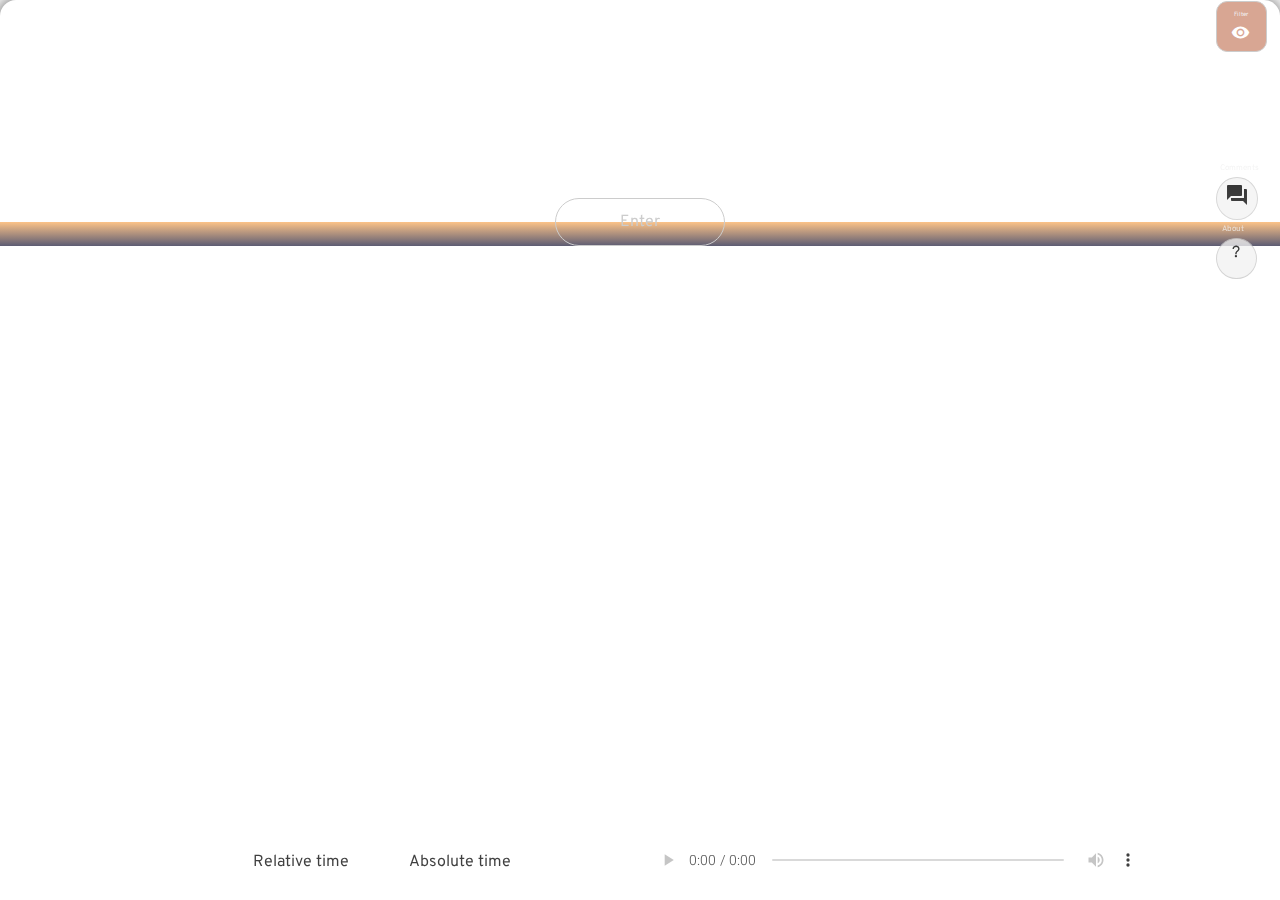
==== index.html @ bea13e28 "new filters" ====
<!DOCTYPE html>
<html>
<head>
	<title></title>
	<script src="https://d3js.org/d3.v5.min.js"></script>
	<script src="js/swiped-events.min.js"></script>
	<link href="https://fonts.googleapis.com/css?family=Overpass:200,200i,300,400,600,800" rel="stylesheet">
	<link href="https://fonts.googleapis.com/css?family=Heebo:100,300,300i, 400" rel="stylesheet">
	<link href="https://fonts.googleapis.com/css?family=Inconsolata" rel="stylesheet">
	<link href="https://fonts.googleapis.com/icon?family=Material+Icons" rel="stylesheet">
	<link rel="stylesheet" type="text/css" href="styles.css">
	<meta name="viewport" content="width=device-width">
</head>
<body>

<!-- onboarding -->
<div class="onboarding">
</div>

<!-- background fill -->
<div class="fill">
</div>

<!-- people filters -->
<div id="perspective-filter">
	<div class="label">Filter</div>
	<i class="material-icons">remove_red_eye</i>
</div>

<div class="people-filters">
	<div class="filters">
		<h1>Everyone</h1>
		<option id="everyone" value="all">All</option>
		<option id="everyone" value="string">String Only</option>
		<option id="everyone" value="pianist">Pianist Only</option>
	</div>
	<div class="filters">
		<h1>Performers</h1>
		<option  style="background-color:#D8A693;color:white;" id="performer" value="both">Both</option>
		<option id="performer" value="cellist">Cellist Only</option>
		<option id="performer" value="pianist">Pianist Only</option>
	</div>
	<div class="filters">
		<h1>Listeners</h1>
		<option style="background-color:#D8A693;color:white;" id="audience" value="all">All</option>
		<option id="audience" value="prepared">Prepared to Play</option>
		<option id="audience" value="heard">Heard Only</option>
		<option id="audience" value="played">Played Only</option>
		<option id="audience" value="none">Played Only</option>
	</div>
	<div class="filters">
		<h1>Endorsements</h1>
		<option style="background-color:#D8A693;color:white;" id="endorsements" value="both">Both</option>
		<option id="endorsements" value="one">One Rater</option>
		<option id="endorsements" value="one_both">One or Both Raters</option>
		<option id="endorsements" value="none">Neither Rater</option>
	</div>
</div>
	<input id="ref" value="10"></input>
	<input id="svg-load" value="0"></input>


<!-- vis perspective -->
<div class="perspective">
		<div class="option" id="spatial">
			<div class="label">Moments</div>
			<div class="circle-button" alt="Which moments did which participants comment on?">
				<i class="material-icons">location_on</i>
			</div>
		</div>
		<div class="option" id="comments">
			<div class="label">Comments</div>
			<div class="circle-button" alt="What did participants say and how much were comments
endorsed?">
				<i class="material-icons">forum</i>
			</div>
		</div>
		<div class="option" id="signature">
		
		<div class="label">Endorsement</div>
			<div class="circle-button" alt="When did participants endorse each other&#39;s
comments?">
				<i class="material-icons">palette</i>
			</div>
		</div>

		<div class="option" id="about">
			<div class="label">About</div>
			<div class="circle-button">
				?
			</div>
		</div>

		<div class="floater">
			<a href="https://en.wikipedia.org/wiki/Fantasy_Pieces_for_Clarinet_and_Piano_(Schumann)" target="_blank">
				<div id="app-name">
					Fantasiestücke, Op.73 (Schumann, Robert)
				</div>
			</a>
		</div>
</div>

<!-- populate score page -->
<div class="page" id="page1">
</div>

<!-- reactions -->
<div class="view">

	<!-- comments -->
	<div id="reactions">
		<div id="just_listening">
			<iframe src="assets/onboarding/data/4/demo.html" frameborder=0></iframe>
		</div>
		<div id="start-message">
			<h1>Collective Understanding Visualization</h1>
			<p>What you are seeing is a multiparty characterization of a performance of Schumann's Fantasiest&uuml;cke Opus 73 in a conservatory studio class at Mannes School of Music, where advanced students present works in progress for collective critique.<br>
Immediately after the performance, the performers and listeners wrote open-ended comments about what had just happened and then marked the scores with additional characterizations (what we see here). Each participant then rated their endorsement of two other participants' comments. Comments could be about whatever struck the participants; researchers later coded the comments on what aspects of the music they addressed (e.g., tempo, character, rhythmic motion) and whether they were positive (in gold), negative (in violet), or mixed/neutral (blue).<br>

There are several different views to help you travel through the performance and experience the data in time from different perspectives. Click on "Comments" to see comments filtered by commenters' instrument types, playing status, prior experience with the piece, and whether comments were endorsed by others.</p>

			<div class="button" id="play">Enter</div>
		</div>
	</div>
	<!-- spatial -->
	<div id="reactions2">
		<div id="ensemble_show" class="circle-button">i</div>
		<!-- info button lightbox -->
		<div id="ensemble_about" "class="info">
			<h1>Meet the Ensemble</h1>
			<p>Hover over each ensemble member to see their background, familiarity with Fantasiestücke Op. 73 and general thoughts about the piece. During the performance, <em id="pos">positive</em>, <em id="neg">negative</em> or  <em id="mixed">mixed</em> reactions by each member will glow for 10 seconds from onset of sentiment.</p>
		</div>
		<div id="hall">
			<div class="performers">
				<div class="person performer" id="performing_pianist"></div>
				<div class="person performer" id="performing_cellist"></div>
			</div>
			<div class="audience">
				<div class="person member none" id="class_member_1"></div>
				<div class="person member none" id="class_member_2"></div>
				<div class="person member heard" id="class_member_3"></div>
				<div class="person member both" id="class_member_4"></div>
				<div class="person member both" id="class_member_5"></div>
				<div class="person member both" id="class_member_6"></div>
				<div class="person member none" id="class_member_7"></div>
				<div class="person member both" id="class_member_8"></div>
				<div class="person member heard" id="class_member_9"></div>
				<div class="person member both" id="class_member_10"></div>
			</div>
			<div class="backups">
				<div class="person backup" id="non-performing_pianist"></div>
				<div class="person backup" id="non-performing_cellist"></div>
			</div>
		</div>
	</div>
	<!-- signature -->
	<div id="reactions3">
		<!-- info button icon -->
		<div id="imp_show" class="circle-button">i</div>
		<!-- info button lightbox -->
		<div id="imp_about" class="info">
			<h1>Impressions</h1>
			<p>Impressions draws the data captured from each moment throughout the performance and paints a unique impression of that moment based only on that data. How to interpret each moment impression:</p>
			<div class="mapping">
				<div id="symbol1"></div>
				<p>White spots on the disc represents a member of the performance. Hover over spots to see their title.</p>
			</div>
			<div class="mapping">
				<div id="symbol2"></div>
				<p>Filled spots show that this person experienced a unique reaction not shared by any other member</p>
			</div>
			<div class="mapping">
				<div id="symbol3">
					<img src="assets/images/symbol3.png">
				</div>
				<p>Spots linked with a thread shows that this person experienced a reaction shared by the member they are linked to</p>
			</div>
			<div class="mapping">
				<div id="symbol4">
					<img src="assets/images/symbol4.png">
				</div>
				<p>The atmosphere of each beat was generated by clustering the musical notation for that beat by similarity across the score. Reference the color bars below the score for groupings. The pulse visually presents the piece's tempo of 4/4 time at 90bpm, where each "breath" is a measure</p>
			</div>
			<div class="mapping">
				<div id="symbol5">
					<img src="assets/images/symbol5.png">
				</div>
				<p>The shaded area of the disc references where the performers (performing and non-performing) are situated</p>
			</div>
		</div>
		<!-- visualization -->
			<div id="record" class="cluster-none"></div>
				 <div id="canvas"></div>
	</div>


	<!-- view tooltip -->
	<div class="tooltip"><div class="profile"></div></div>

</div>

<!-- audio container -->
<div class="audio-container">

		<div class="filters-holder">
			<div class="filters">
				<div class="option zoom" name="zoom" value="dynamic">Dynamic</div>
				<div class="option zoom" name="zoom" value="locked">Locked</div>
			</div>
			<div class="filters">
				<div class="option playback" name="playback" value="experienced">Relative time</div>
				<div class="option playback" name="playback" value="real">Absolute time</div>
			</div>
		</div>

		<audio controls>
	 		 <source src="assets/music.wav" type="audio/wav">
		</audio>
</div>

<!-- preload images -->
<div id="preload">
   <img src="assets/images/clusternone.png" width="1" height="1"/>
<!--    <img src="assets/images/cluster0.png" width="1" height="1"/> -->
   <img src="assets/images/cluster1.png" width="1" height="1"/>
   <img src="assets/images/cluster2.png" width="1" height="1"/>
   <img src="assets/images/cluster3.png" width="1" height="1"/>
   <img src="assets/images/cluster4.png" width="1" height="1"/>
</div>

</body>
<!-- <script type="text/javascript" src="computed.js"></script> -->
<script type="text/javascript" src="js/main.js"></script>
</html>
---- styles.css ----
body, html {
	font-family:'Overpass', sans-serif;
	top:0;
	left:0;
	margin:0;
	padding:0;
	overflow-x:hidden;
	overflow-y:hidden;
	position:relative;
	animation:1s fadeIn ease-in-out;
}
.dummy {
	opacity:0;
}
i{
	font-style:italic;
}
.fine_print {
	font-size:0.8em;
}
.small_caps{
	font-variant: small-caps;
}
#just_listening{
	position:absolute;
	width:100%;
	opacity:0;
	transition:0.5s all ease-in-out;
}
#just_listening iframe {
	width:100%;
	height:50vh;
}
.onboarding {
	position:absolute;
	z-index:1000;
	width:100%;
	height:100vh;
	display:none;
	background-color:white;
	opacity:0.98;
	animation: 0.25s fadeIn ease-in-out;
	overflow:hidden;
	overflow-y:scroll;
}
.close {
	position:fixed;
	right:0;
	top:0;
	margin:2%;
	padding:0.5% 1%;
	font-size:1em;
	border:0.05em solid #666666;
	color:#666666;
	transition:0.25s all ease-in-out;
	cursor:pointer;
	border-radius:0.5em;
}
.close:hover {
	background-color: #D8A693;
	color:white;
}
.onboarding img {
	width:100%;
	object-fit:fill;
}
.onboarding iframe {
	width:100%;
	height:100%;
}
.fill {
	position:absolute;
	width:100%;
/*	background-color:#767676;*/
}
#reactions2 .title {
	position:absolute;
	bottom:0;
	font-size:5em;
	color:#D8A693;
	font-weight:900;
	letter-spacing:-0.08em;
	transition:0.5s all ease-in-out;
}
/*profiles*/
.profile {
	width:20em;
}
.profile tag {
	display:inline-block;
	font-size:0.8em;
	margin-right:2%;
	background-color:#D8A693;
	color:white;
	padding:1% 2%;
	border-radius:2em;
	font-weight:600;
}
.person {
	background-blend-mode:luminosity;
	background-size:contain;
	transition:0.1s all ease-in-out;
}
.person:hover {
	transform-origin: 50% 50%;
	transform:scale(1.2);
}
#performing_cellist, #non-performing_cellist{
	background-image:url("assets/images/cellist.png");
}
#performing_pianist, #non-performing_pianist{
	background-image:url("assets/images/pianist.png");
}
.primary {
	width:1em;
	height:1em;
	background-color:#F2F2F2;
	border-radius:50%;

}
.profile-pic{
	width:2em;
	height:2em;
	border-radius:50%;
	background-size:contain;
	display:inline-block;
	vertical-align:middle;
}
.top{
	width:110%;
}
.profile h2 {
	font-size:300;
	text-align:left;
	font-size:0.8em;
	font-weight:600;
}
.top h2 {
	display:inline-block;
	vertical-align:middle;
	font-size:300;
	margin-left:5%;
	font-size:1em;
	font-weight:300;
}
.profile p {
	font-size:0.8em;
	line-height:1.2em;
}
.pianist {
	background-image:url("assets/images/pianist.png");
}
.cellist{
	background-image:url("assets/images/cellist.png");
}
.heard {
	background-image:url("assets/images/heard.png");
}
.played {
	background-image:url("assets/images/played.png");
}
.both {
	background-image:url("assets/images/both.png");
}
.none {
	background-image:url("assets/images/none.png");
}
/*clusters*/
.label0, .label1, .label2, .label3, .label4{
	height:1em;
	width:100%;
	line-height:0em;
	margin:0;
	padding:0;
	display:block;
	cursor:help;
}
.label0{
	background-color:#D9AC9B;
}
.label1{
	background-color:#B9D9BB;
}
.label2{
	background-color:#FFCA90;
}
.label3{
	background-color:#DAE2E7;
}
.label4{
	background-color:#D5C6B3;
}
#record {
	position:absolute;
	width:100%;
	height:100%;
	margin:auto;
/*	animation:5s zoom infinite ease-in-out;*/
	
}
.cluster-none {
/*	 background-image: repeating-radial-gradient(#5D5C73, #FCC388 35%);*/
	background-image:url('assets/images/clusternone.png');
	background-size: cover;
	 animation:2s fadeIn ease-in-out;
}
.cluster0 {
	background-image:url('assets/images/clusternone.png');
	background-size: cover;
  animation:2s fadeIn ease-in-out;
}

.cluster1 {
	background-image:url('assets/images/cluster1.png');
	background-size: cover;
  animation:2s fadeIn ease-in-out;
}

.cluster2 {
	background-image:url('assets/images/cluster2.png');
	background-size: cover;
  animation:2s fadeIn ease-in-out;
}

.cluster3 {
	background-image:url('assets/images/cluster3.png');
	background-size: cover;
  animation:2s fadeIn ease-in-out;
}

.cluster4 {
	background-image:url('assets/images/cluster4.png');
	background-size: cover;
  animation:2s fadeIn ease-in-out;
}
#preload { 
	display: none; 
}
@keyframes zoom {
	0% {
		transform:scale(1);
	}
	50% {
	 	transform:scale(1.5);
	}
	100% {
		transform:scale(1);
	}
}
/*audio player*/
audio::-webkit-media-controls-panel{
	background-color:transparent;

}
audio::-webkit-media-controls-enclosure {
    background-color:transparent;
}

audio::-webkit-media-controls-mute-button{
}

audio::-webkit-media-controls-play-button{
}

audio::-webkit-media-controls-timeline-container{

}

audio::-webkit-media-controls-current-time-display{
	font-family:'Heebo', sans-serif;
	font-weight:300;
	box-shadow:none;

}

audio::-webkit-media-controls-time-remaining-display{
	font-family:'Heebo', sans-serif;
	font-weight:300;
	float:right;

}

audio::-webkit-media-controls-timeline{
	height:0.1em;
}

audio::-webkit-media-controls-volume-slider-container{

}

audio::-webkit-media-controls-volume-slider{

}

audio::-webkit-media-controls-seek-back-button{

}

audio::-webkit-media-controls-seek-forward-button{

}

audio::-webkit-media-controls-fullscreen-button{

}

audio::-webkit-media-controls-rewind-button{

}

audio::-webkit-media-controls-return-to-realtime-button{

}

audio::-webkit-media-controls-toggle-closed-captions-button{

}

/*app*/
.floater {
	
}
#app-name {
	position:absolute;
	bottom:35%;
	background-color:#1A1A1A;
	box-shadow:0em 0em 0.5em #666666;
	right:5%;
	font-weight:300;
	font-size:1em;
	letter-spacing:0.2em;
	width:20%;
	margin:auto;
	z-index:200;
	text-align:left;
	color:#F2F2F2;
	text-decoration-style: normal;
	cursor:pointer;
	transition:0.3s all ease-in-out;
	display:none;
}
#app-name:hover {
	background-color:black;
	transform-origin:50% 50%;
	transform:scale(1.2) rotate(-5deg);

}
.page {
	display:block;
	width:100%;
	height:fit-content;
	overflow-x:scroll;
	z-index:100;
	transform-origin:0 0;
	white-space: nowrap;
	overflow-x: scroll;
	overflow-y:hidden;
	-webkit-overflow-scrolling: touch;
	transition:all 0.10s ease-in-out;
}
.page-holder {
	position:relative;
	display:inline-block;
	vertical-align:top;
	height:80%;
	width:auto;
	cursor:pointer;
	line-height:0;
	transition:all 0.25s ease-in-out;
	animation:1s fadeIn ease-in-out;
}
.page-holder img {
	height:100%;
	width:object-fit;
}
.overlay {
	position:absolute;
	bottom: 0;
	left: 0;
	right: 0;
	height: 100%;
	width: 100%;
	opacity: 0.5;
	background-color: black;
	z-index:99;
	mix-blend-mode: hard-light;
/*	transition:all 0.5s ease-in-out;*/
}
header {
	position:fixed;
	top:0;
	width:100%;
	box-shadow: 0.05em 0.05em 1em #666666;
	z-index:100;
	background-color:#F2F2F2;
	padding:1% 0%;
	height:fit-content;
	text-align:center;
	border-radius:0em 0em 1em 1em;
	transition:all 0.5s ease-in-out;
}
.audio-container {
	background-color:white;
	z-index:3;
	width:100%;
	height:fit-content;
	bottom:0;
	position: fixed;
	-webkit-mask-image: linear-gradient(to bottom, rgba(0,0,0,1), rgba(0,0,0,0)), linear-gradient(to top, rgba(0,0,0,1), rgba(0,0,0,0));
	-webkit-mask-size: 100% 100%;
	text-align:center;
	transition:1s all ease-in-out;
	transition-delay: 2s;
}
audio {
	vertical-align:bottom;
	width:40%;
	display:inline-block;
	padding-bottom:1%;
}
audio:focus {
	outline:0;
}
.filters-holder {
	width:40%;
	display:inline-block;
	vertical-align:top;
}

/*Perspective Filter*/
#perspective-filter {
	text-align:center;
	z-index:100;
	padding:0.5% 1%;
	font-size:0.7em;
	margin:0.1% 1%;
	border:0.05em solid #CCCCCC;
	border-radius:1em;
	position:absolute;
	top:0;
	right:0;
	background-color:#D8A693;
	cursor:pointer;
	transition:0.25s all ease-in-out;
}
#perspective-filter i {
	color:white;
	vertical-align:text-bottom;
	transform-origin:50% 50%;
	transform:scale(0.8);
}
#perspective-filter:hover {
	box-shadow: -0.2em 0.1em 0.5em #CCCCCC;
}
.people-filters {
    position: absolute;
    width: fit-content;
    right: 2%;
    z-index: 101;
    background-color: white;
    box-shadow: -0em 0em 0.2em #CCCCCC;
    text-align: center;
    padding: 5%;
    margin:  2% 1%;
    border-radius: 1em;
    overflow:hidden;
    display:none;
    text-align:left;

}
.people-filters .filters {
	display:block;
	font-family:'Heebo', sans-serif;
	margin-left:-1%;
	animation:0.5s fadeUp ease-in-out;
}
.people-filters h1 {
	font-weight:400;
	letter-spacing:0.05em;
	font-size:0.8em;
	color:#666666;
}
@keyframes fadeUp {
	0% {
		height:0%;
	}
	100%{
		height:100%;
	}
}
option {
	border-radius:2em;
	width:fit-content;
	font-size:0.8em;
	padding: 1% 10%;
	transition:0.1s all ease-in-out;
	cursor:pointer;
	animation:0.1s fadeIn ease-in-out;
}
option:hover {
	background-color:#F2F2F2;
	color:#666666!important;
}

/*Views*/
.view {
	position:relative;
	right:0;
	width:100%;
	background-color:transparent;
	height:74vh;
	overflow-y:scroll;
	z-index:3;
	box-shadow:-0.05em -0.05em 1em #666666;
	border-radius:1em 1em 0em 0em;
/*	transition:0.5s all ease-in-out;*/
}
#reactions, #reactions2, #reactions3 {
	width:100%;
	height:100%;
	cursor:pointer;
	position:relative;
/*	transition:0.5s all ease-in-out;*/
}
#reactions2 {
	display:table;
	transition:0.5s all ease-in-out;
}
#reactions3 {
	background-color:white;
	overflow:hidden;
}
#reactions {
	display:inline-block;
/*	padding-bottom:70vh;*/
}
#reactions .item {
	position:relative;
	display:inline-block;
	width:29%;
	padding:2%;
	font-size:0.8em;
	vertical-align: top;
}
.new {
	animation: 0.5s fadeUp ease-in-out;
}
.item h3 {
	font-family:'Heebo', sans-serif;
	font-weight:400;
	letter-spacing:0.05em;
	font-size:0.8em;
	color:#666666;
	margin:0%;
}
.item p {
	font-weight:700;
	padding:5%;
	background-color:white;
	color:#666666;
	border-radius:0.5em;
	box-shadow:0em 0em 0.5em #CCCCCC;
	line-height:1.5em;
}
input {
	display:none;
}
#start-message {
	display: flex;
	flex-direction: column;
	justify-content: center;
	align-items: center;
	text-align: center;
	animation:0.25s fadeIn ease-in-out;
	background:linear-gradient(#FCC388, #5D5C73);
}
#start-message h1 {
	font-size:5em;
	width:50%;
	text-align:left;
	letter-spacing:-0.09em;
	margin-top:-20%;
	color:white;
	font-weight:900;
	line-height:0.7em;
	margin-bottom:5%;
}
#start-message p {
    font-family: 'Overpass', sans-serif;
    width: 80%;
    text-align: left;
    line-height:1.2em;
    font-weight:100;
    color: white;
    font-size: 0.7em;
	position:absolute;
    background-color:transparent;
    bottom:28%;
    padding:1% 2.5%;
}
#reactions2 h2, #reactions3 h2 {
	margin-top:15%;
	display: flex;
	flex-direction: column;
	justify-content: center;
	align-items: center;
	text-align: center;
	animation:0.5s fadeIn ease-in-out;
}
/*Ensemble*/
#pos {
	color:#FBC28C;
	display:inline-block;
	font-weight:700;
}
#neg{
	color:#6563A3;
	display:inline-block;
	font-weight:700;
}
#mixed {
	color:#82CDEC;
	display:inline-block;
	font-weight:700;
}
#reactions2 .circle-button {
    position: absolute;
    z-index: 200;
    text-align:center;
    padding: 0%;
    margin:2%;
}

#reactions2 .circle-button:hover {
	transform-origin:50% 50%;
	transform:scale(1.1);
}
#ensemble_show, #imp_show {
	font-style:italic;
	cursor:pointer;
}
#ensemble_about {
	color:#808080;
	display:none;
	position:absolute;
	top:10%;
	left:2%;
	width:30%;
	height:fit-content;
	z-index:200;
	transition:0.5s all ease-in-out;
	animation:0.5s fadeIn ease-in-out;
}
#ensemble_about h1 {
	margin:0%;
	padding-bottom:0%;
	font-size:2.5em;
	font-weight:200;
	font-style:italic;
}
#ensemble_about p {
	font-size:0.7em;
	line-height:1em;
}
/*Impressions*/
#reactions3 .circle-button {
    position: absolute;
    z-index: 200;
    text-align:center;
    padding: 0%;
    margin:2%;
}

#reactions3 .circle-button:hover {
	transform-origin:50% 50%;
	transform:scale(1.1);
}
#imp_about {
	color:#808080;
	display:none;
	position:absolute;
	top:10%;
	left:2%;
	width:30%;
	height:fit-content;
	z-index:200;
	transition:0.5s all ease-in-out;
	animation:0.5s fadeIn ease-in-out;
}
.mapping {
	display:block;
	margin-bottom:0%;
	margin-top:0%;
	padding:0%;
	width:90%;
	padding:2%;
}
.mapping div {
	width:1em;
	height:1em;
	display:inline-block;
	margin-right:5%;
}
.mapping p {
	display:inline-block;
	width:85%;
}
#imp_about h1 {
	margin:0%;
	padding-bottom:0%;
	font-size:2.5em;
	font-weight:200;
	font-style:italic;
}
#imp_about p {
	font-size:0.7em;
	line-height:1em;
}
#symbol1 {
	border-radius:50%;
	background-color:white;
	border:0.05em #B3B3B3 solid;
}
#symbol2 {
	border-radius:50%;
	background-color:#6563A3;
	border:0.05em #6563A3 solid;
}
.mapping img {
	width:200%;
	margin-left:-50%;
	height:auto;
}

.button {
	border: 0.05em solid black;
  	padding:1% 5%;
  	border-radius:2em;
  	cursor:pointer;
  	transition:0.25s all ease-in-out;

}
#play {
	color:#CCCCCC;
	border:0.05em solid #CCCCCC;
	z-index:200;
}
#reactions3 a {
	display:block;
	text-align:center;
	color:black;
	text-decoration-style:normal;
}
.button:hover {
	border: 0.05em solid #D8A693;
	background-color:#D8A693;
	box-shadow: 0em 0em 0.5em #CCCCCC;
	color:white!important;
}
.option {
	display:inline-block;
	width:fit-content;
	border:0.05em solid black;
	margin:-0.2%;
	padding:1% 5%;
}
.zoom {
	display:none;
}
.perspective {
	overflow:visible;
	position:absolute;
	width:fit-content;
	height:fit-content;
	text-align:center;
	top:20%;
	right:0;
	z-index:100;
	-webkit-mask-image: linear-gradient(to bottom, rgba(0,0,0,1), rgba(0,0,0,0)), linear-gradient(to top, rgba(0,0,0,1), rgba(0,0,0,0));
	-webkit-mask-size: 100% 100%;
	padding:2% 2%;
	background-color:transparent;
	transition:1s all ease-in-out;
	transition-delay: 2s;
}
.perspective .option {
	padding:1% 0%;
	display:block;
	margin:1%;
	border:none;
	cursor:pointer;
	transition:0.5s all ease-in-out;
}
.circle-button {
	width:fit-content;
	border-radius:50%;
	background-color:#F2F2F2;
	width:2em;
	height:2em;
	border:0.05em solid #CCCCCC;
	padding:10%;
	padding-top: 12%;
	margin:auto;
	transition:0.5s all ease-in-out;
}
.label {
	font-size:0.5em;
	margin:10%;
	text-align:center;
	color:#F2F2F2;
	transition:0.25s all ease-in-out;
}
.perspective .option:hover {
	transform-origin: 50% 50%;
	transform:scale(1.2);
}
::-webkit-scrollbar {
  display:none;
    width: 0px;
    background: transparent; /* make scrollbar transparent */
}
::-webkit-scrollbar-track{
    display:none;
    background-color: transparent;
}
::-webkit-scrollbar-thumb{
    display:none;
    background-color: transparent;
}
@keyframes fadeIn {
	0% {opacity:0;}
	100% {opacity:1;}
}
@keyframes fadeUp {
	0% {
		opacity:0;
		margin-top:5%;
	}
	100% {
		opacity:1;
		margin-top:0%;
	}
}
.filters {
	padding-bottom:3%;
	margin:auto;
	display:inline-block;
	width:100%;
}
.filters > .option {
	margin:0.5%;
	font-size:1em;
	padding:2% 5%;
	border:none;
	border-radius:3em;
	cursor:pointer;
}

/*reaction items*/
.endorsements{
	position:absolute;
	right:0;
	width:30%;

}
.social {
	display:inline-block;
	margin-right:10%;
	margin-bottom:2%;
}
em {
	font-style:normal;
}
.social .material-icons {
	font-size:1em;
	color:#666666;
	cursor:pointer;
}
.disagree {
	transform:rotate(360deg);
	color:#CCCCCC;
}
.tag {
	font-family:'Futura', sans-serif;
	font-size:0.8em;
	font-weight:300;
	display:inline-block;	
	margin:1% 3%;
	padding:2% 4%;
	color:#666666;
	border-radius:2em;
}
div[value=pos]{
	background-color:#FCC388;

}
div[value=neg]{
	background-color:#6561a5;
	color:white;

}
.tooltip {
	position:fixed;
	opacity:0;
	color:#666666;
	font-weight:400;
	font-size:0.8em;
	background-color:#F2F2F2;
	padding:1%;
	border:0.05em solid #CCCCCC;
	border-radius:0.5em;
	z-index:100;
	transition:0.1s all ease-in-out;
	animation:0.1s fadeIn ease-in-out;
	pointer-events:none;
}


/*spatial*/
#spatial {
	display: none; 
}

#hall {
	width:100%;
	margin:auto;
	text-align:center;
	vertical-align:top;
	padding-top:10%;
	display:table-cell;
}
.person {
	cursor:pointer;
	background-color:#CCCCCC;
}
.posFade{
	animation: posFade ease-in-out;
	animation-duration:10s;
	animation-iteration-count: 2;
	background-color:#CCCCCC!important;
	box-shadow:0em 0em 1em #FCC388;
}
.negFade{
	animation: negFade ease-in-out;
	animation-duration:10s;
	animation-iteration-count: 2;
	background-color:#CCCCCC!important;
	box-shadow:0em 0em 1em #6561a5;
}
.mixedFade{
	animation: mixedFade ease-in-out;
	animation-duration:10s;
	animation-iteration-count: 2;
	background-color:#CCCCCC!important;
	box-shadow:0em 0em 1em #7FCDEE;
}
@keyframes posFade{
	0% {
		transform-origin: 50% 50%;
		transform:scale(1.2);
		background-color:#FCC388;
	}
	25% {
		transform:scale(0.8);
	}
	50% {
		transform:scale(1.2);
	}
	75% {
		transform:scale(0.8);
	}
	100% {
		transform:scale(1);
		background-color:#CCCC;
	}
}
@keyframes negFade {
	0% {
		transform-origin: 50% 50%;
		transform:scale(1.2);
		background-color:#6561a5;
	}
	25% {
		transform:scale(0.8);
	}
	50% {
		transform:scale(1.2);
	}
	75% {
		transform:scale(0.8);
	}
	100% {
		transform:scale(1);
		background-color:#CCCC;
	}

}
@keyframes mixedFade {
	0% {
		transform-origin: 50% 50%;
		transform:scale(1.2);
		background-color:#7FCDEE;
	}
	25% {
		transform:scale(0.8);
	}
	50% {
		transform:scale(1.2);
	}
	75% {
		transform:scale(0.8);
	}
	100% {
		transform:scale(1);
		background-color:#CCCC;
	}

}
.performers {
	width:20%;
	margin:auto;
}
.performer {
	width:5em;
	height:5em;
	border-radius:50%;
	display:inline-block;
	margin:2% 5%;
}
.audience {
	width:60%;
	margin:auto;
	display:inline-block;
}
.member {
	width:4.5em;
	height:4.5em;
	background-color:#CCCCCC;
	display:inline-block;
	margin:2%;
}
.backups {
	display:inline-block;
	width:20%;
	margin:auto;
}
.backup {
	width:5em;
	height:5em;
	border-radius:50%;
	background-color:#CCCCCC;
	transform-origin: 50% 50%;
	transform:rotate(45deg);
	display:inline-block;
	margin:5%;
}
/*signature*/

#signature {
	display: none;
}

#canvas{
	position:relative;
}
circle {
	fill:white;
}
.sig_pos {
	stroke: #FCC388!important;
}
.sig_neg {
	stroke: #6561a5!important;
/*	animation: 0.25s sigFadeIn ease-in-out;*/
}
.sig_mixed {
	stroke: #7FCDEE!important;
/*	animation: 0.25s sigFadeIn ease-in-out;*/
}
.usig_pos {
	fill: #FCC388!important;

}
.usig_neg {
	fill: #6561a5!important;
}
.usig_mixed {
	fill: #7FCDEE!important;
}
.curve {
	transform-origin: 50% 50%;
	stroke-width:3;
	fill:none;
	stroke-linecap:round;
	transition:0.25s ease-in-out;
	box-shadow:0em 0em 0.5em white;
/*	animation:lineFadeIn 1s ease-in-out;*/
}
.curve:hover {
	stroke-width:10;
}
@keyframes sigFadeIn {
	0% {
		opacity:0;
		transform:scale(0.8);
	}
	100% {
		opacity:1;
		transform:scale(1);
	}
}
.spin {
	animation:4s spin infinite linear;
}
svg {
	box-shadow:0em 0em 3em white;
	margin-top:5%;
	background-color:transparent;
	border-radius:50%;
	margin-left:auto; 
	margin-right:auto; 
	display:block;
	transition:0.5s all ease-in-out;
	background-image:url([data-uri]);
}
.dark {
	background-color:#1d1d1d!important;
}
#performers_corner {
	opacity:0.3;
	-webkit-mask-image: linear-gradient(to bottom, rgba(0,0,0,1), rgba(0,0,0,0)), linear-gradient(to top, rgba(0,0,0,1), rgba(0,0,0,0));
	-webkit-mask-size: 100% 100%;
}
@keyframes spin {
	0% {
		transform:rotate(0deg);
	}
	100% {
		transform:rotate(360deg);
	}
}
@media screen and (max-width:767px){
	svg {
	 box-shadow:none;
	}
	#start-message h1 {
		font-size:2em;
	}
	#start-message p {
		display:none;
	}
	#reactions .item {
		display:block;
		width:80%;
		margin:auto;
		margin-left:2%;
	}
	#hall {
		padding: 10% 0%;
	}
	svg {
		margin-top:15%;
	}
	#app-name {
		font-size:0.5em;
		letter-spacing:0em;
	}
	.profile {
		width:30em;
	}
	#imp_about {
		width:90%;
		background-color:#F2F2F2;
		opacity:0.9;
		border-radius:2em;
		padding:2%;
	}
	.performer {
		width:3em;
		height:3em;
	}
	.member {
		width:2.5em;
		height:2.5em;
	}
	.backup {
		width:3em;
		height:3em;
	}
	.tooltip {
		width:50%;
	}
	.profile {
		width:100%;
	}
}
@media screen and (max-width:530px){
	.filters-holder {
		width: 100%;
	}
	audio {
		width:100%;
	}
}
/*@media screen and (min-width:1920px){
	#reactions .item{
		margin-right:15%;
		width:25%;
		transform-origin: 0 0;
		transform:scale(1.5);
	}
}*/
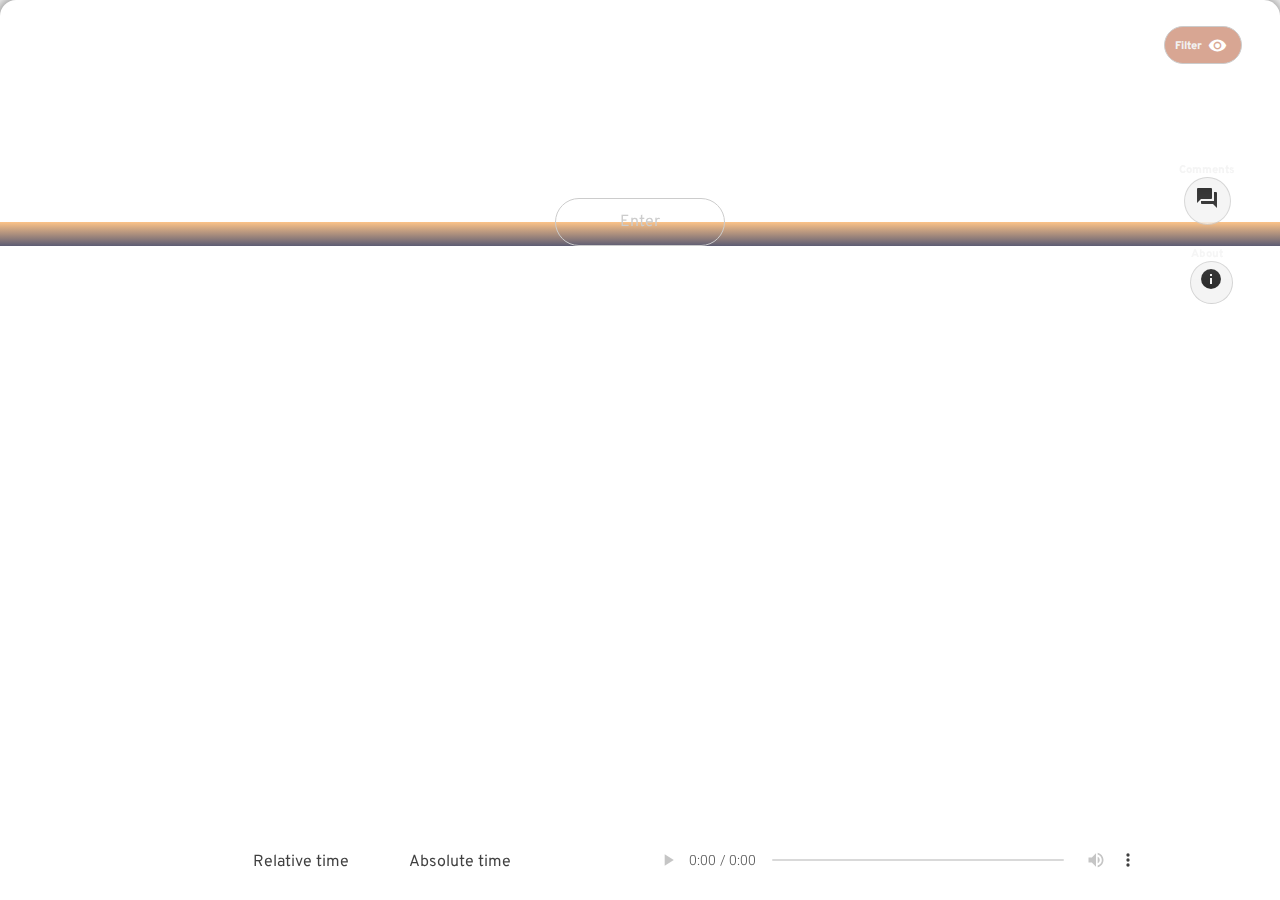
==== commit 59983521: "buttons" ====
--- a/index.html
+++ b/index.html
@@ -23,36 +23,38 @@
 
 <!-- people filters -->
 <div id="perspective-filter">
-	<div class="label">Filter</div>
-	<i class="material-icons">remove_red_eye</i>
+	<div class="label" style="display:inline-block">Filter</div>
+	<i style="display:inline-block" class="material-icons">remove_red_eye</i>
 </div>
 
 <div class="people-filters">
 	<div class="filters">
-		<h1>Everyone</h1>
-		<option id="everyone" value="all">All</option>
-		<option id="everyone" value="string">String Only</option>
-		<option id="everyone" value="pianist">Pianist Only</option>
+		<h1>Instruments</h1>
+		<option  style="background-color:#D8A693;color:white;" id="instrument" value="all">All</option>
+		<option id="instrument" value="string">String Only</option>
+		<option id="instrument" value="pianist">Pianist Only</option>
 	</div>
 	<div class="filters">
 		<h1>Performers</h1>
 		<option  style="background-color:#D8A693;color:white;" id="performer" value="both">Both</option>
 		<option id="performer" value="cellist">Cellist Only</option>
 		<option id="performer" value="pianist">Pianist Only</option>
+		<option id="performer" value="none">Neither</option>
 	</div>
 	<div class="filters">
 		<h1>Listeners</h1>
-		<option style="background-color:#D8A693;color:white;" id="audience" value="all">All</option>
-		<option id="audience" value="prepared">Prepared to Play</option>
-		<option id="audience" value="heard">Heard Only</option>
-		<option id="audience" value="played">Played Only</option>
-		<option id="audience" value="none">Played Only</option>
+		<option style="background-color:#D8A693;color:white;" id="listener" value="all">All</option>
+		<option id="listener" value="prepared">Prepared to Play</option>
+		<option id="listener" value="played">Played Before</option>
+		<option id="listener" value="heard">Heard Before</option>
+		<option id="listener" value="new">Never Heard</option>
+		<option id="listener" value="none">None</option>
 	</div>
 	<div class="filters">
 		<h1>Endorsements</h1>
-		<option style="background-color:#D8A693;color:white;" id="endorsements" value="both">Both</option>
+		<option  style="background-color:#D8A693;color:white;" id="endorsements" value="all">All</option>
+		<option id="endorsements" value="both">Both</option>
 		<option id="endorsements" value="one">One Rater</option>
-		<option id="endorsements" value="one_both">One or Both Raters</option>
 		<option id="endorsements" value="none">Neither Rater</option>
 	</div>
 </div>
@@ -72,11 +74,10 @@
 			<div class="label">Comments</div>
 			<div class="circle-button" alt="What did participants say and how much were comments
 endorsed?">
-				<i class="material-icons">forum</i>
+				<i class="material-icons" style="vertical-align:middle;">forum</i>
 			</div>
 		</div>
 		<div class="option" id="signature">
-		
 		<div class="label">Endorsement</div>
 			<div class="circle-button" alt="When did participants endorse each other&#39;s
 comments?">
@@ -84,10 +85,10 @@
 			</div>
 		</div>
 
-		<div class="option" id="about">
+		<div class="option" id="about" style='margin-top:20%!important;'>
 			<div class="label">About</div>
 			<div class="circle-button">
-				?
+				<i class="material-icons" style="vertical-align:middle;" >info</i>
 			</div>
 		</div>
 
@@ -114,10 +115,7 @@
 		</div>
 		<div id="start-message">
 			<h1>Collective Understanding Visualization</h1>
-			<p>What you are seeing is a multiparty characterization of a performance of Schumann's Fantasiest&uuml;cke Opus 73 in a conservatory studio class at Mannes School of Music, where advanced students present works in progress for collective critique.<br>
-Immediately after the performance, the performers and listeners wrote open-ended comments about what had just happened and then marked the scores with additional characterizations (what we see here). Each participant then rated their endorsement of two other participants' comments. Comments could be about whatever struck the participants; researchers later coded the comments on what aspects of the music they addressed (e.g., tempo, character, rhythmic motion) and whether they were positive (in gold), negative (in violet), or mixed/neutral (blue).<br>
-
-There are several different views to help you travel through the performance and experience the data in time from different perspectives. Click on "Comments" to see comments filtered by commenters' instrument types, playing status, prior experience with the piece, and whether comments were endorsed by others.</p>
+			<p>What you are seeing is a multiparty characterization of a performance of Schumann's Fantasiest&uuml;cke Opus 73 in a conservatory studio class at Mannes School of Music, where advanced students present works in progress for collective critique. Immediately after the performance, the performers and listeners wrote open-ended comments about what had just happened and then marked the scores with additional characterizations (what we see here). Each participant then rated their endorsement of two other participants' comments. Comments could be about whatever struck the participants; researchers later coded the comments on what aspects of the music they addressed (e.g., tempo, character, rhythmic motion) and whether they were positive (in gold), negative (in violet), or mixed/neutral (blue).</p>
 
 			<div class="button" id="play">Enter</div>
 		</div>
@@ -126,7 +124,7 @@
 	<div id="reactions2">
 		<div id="ensemble_show" class="circle-button">i</div>
 		<!-- info button lightbox -->
-		<div id="ensemble_about" "class="info">
+		<div id="ensemble_about" class="info">
 			<h1>Meet the Ensemble</h1>
 			<p>Hover over each ensemble member to see their background, familiarity with Fantasiestücke Op. 73 and general thoughts about the piece. During the performance, <em id="pos">positive</em>, <em id="neg">negative</em> or  <em id="mixed">mixed</em> reactions by each member will glow for 10 seconds from onset of sentiment.</p>
 		</div>
--- a/styles.css
+++ b/styles.css
@@ -429,23 +429,27 @@
 
 /*Perspective Filter*/
 #perspective-filter {
-	text-align:center;
-	z-index:100;
-	padding:0.5% 1%;
-	font-size:0.7em;
-	margin:0.1% 1%;
-	border:0.05em solid #CCCCCC;
-	border-radius:1em;
-	position:absolute;
-	top:0;
-	right:0;
-	background-color:#D8A693;
-	cursor:pointer;
-	transition:0.25s all ease-in-out;
+	display: inline-block;
+    width: auto;
+    font-size:1em!important;
+    vertical-align: middle;
+	text-align: center;
+    z-index: 100;
+    padding: 0.5% 0.8%;
+    font-size: 0.7em;
+    margin: 2% 3%;
+    border: 0.05em solid #CCCCCC;
+    border-radius: 2em;
+    position: absolute;
+    top: 0;
+    right: 0;
+    background-color: #D8A693;
+    cursor: pointer;
+    transition: 0.25s all ease-in-out
 }
 #perspective-filter i {
 	color:white;
-	vertical-align:text-bottom;
+	vertical-align:middle;
 	transform-origin:50% 50%;
 	transform:scale(0.8);
 }
@@ -461,7 +465,7 @@
     box-shadow: -0em 0em 0.2em #CCCCCC;
     text-align: center;
     padding: 5%;
-    margin:  2% 1%;
+    margin:  3%;
     border-radius: 1em;
     overflow:hidden;
     display:none;
@@ -785,8 +789,8 @@
 }
 .perspective .option {
 	padding:1% 0%;
-	display:block;
-	margin:1%;
+	display:inline-grid;
+	margin:1% 3%;
 	border:none;
 	cursor:pointer;
 	transition:0.5s all ease-in-out;
@@ -798,21 +802,21 @@
 	width:2em;
 	height:2em;
 	border:0.05em solid #CCCCCC;
-	padding:10%;
-	padding-top: 12%;
+	padding:12%;
+	padding-top: 14%;
 	margin:auto;
 	transition:0.5s all ease-in-out;
 }
 .label {
-	font-size:0.5em;
-	margin:10%;
+	font-size:0.7em;
+	font-weight:800;
+	margin:0%;
 	text-align:center;
 	color:#F2F2F2;
 	transition:0.25s all ease-in-out;
 }
-.perspective .option:hover {
-	transform-origin: 50% 50%;
-	transform:scale(1.2);
+.perspective .option:hover .circle-button{
+	box-shadow: -0.2em 0.1em 0.5em #CCCCCC;
 }
 ::-webkit-scrollbar {
   display:none;
@@ -872,6 +876,8 @@
 	font-style:normal;
 }
 .social .material-icons {
+	vertical-align:middle!important;
+	padding-top:5%;
 	font-size:1em;
 	color:#666666;
 	cursor:pointer;
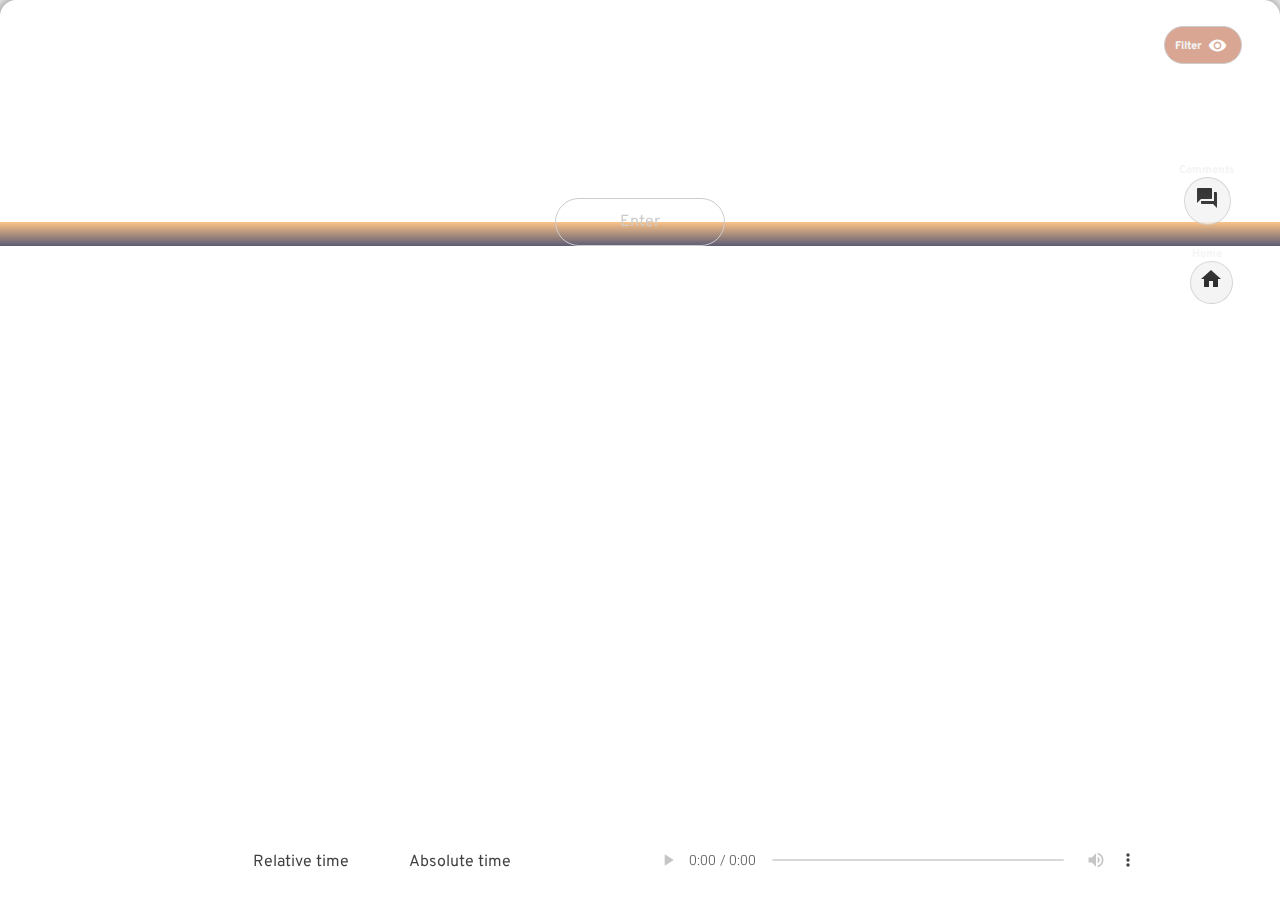
==== commit 14a31eb6: "updates" ====
--- a/index.html
+++ b/index.html
@@ -86,9 +86,9 @@
 		</div>
 
 		<div class="option" id="about" style='margin-top:20%!important;'>
-			<div class="label">About</div>
+			<div class="label">Home</div>
 			<div class="circle-button">
-				<i class="material-icons" style="vertical-align:middle;" >info</i>
+				<i class="material-icons" style="vertical-align:middle;" >home</i>
 			</div>
 		</div>
 
@@ -211,7 +211,7 @@
 			</div>
 		</div>
 
-		<audio controls>
+		<audio controls controlsList="nodownload">
 	 		 <source src="assets/music.wav" type="audio/wav">
 		</audio>
 </div>
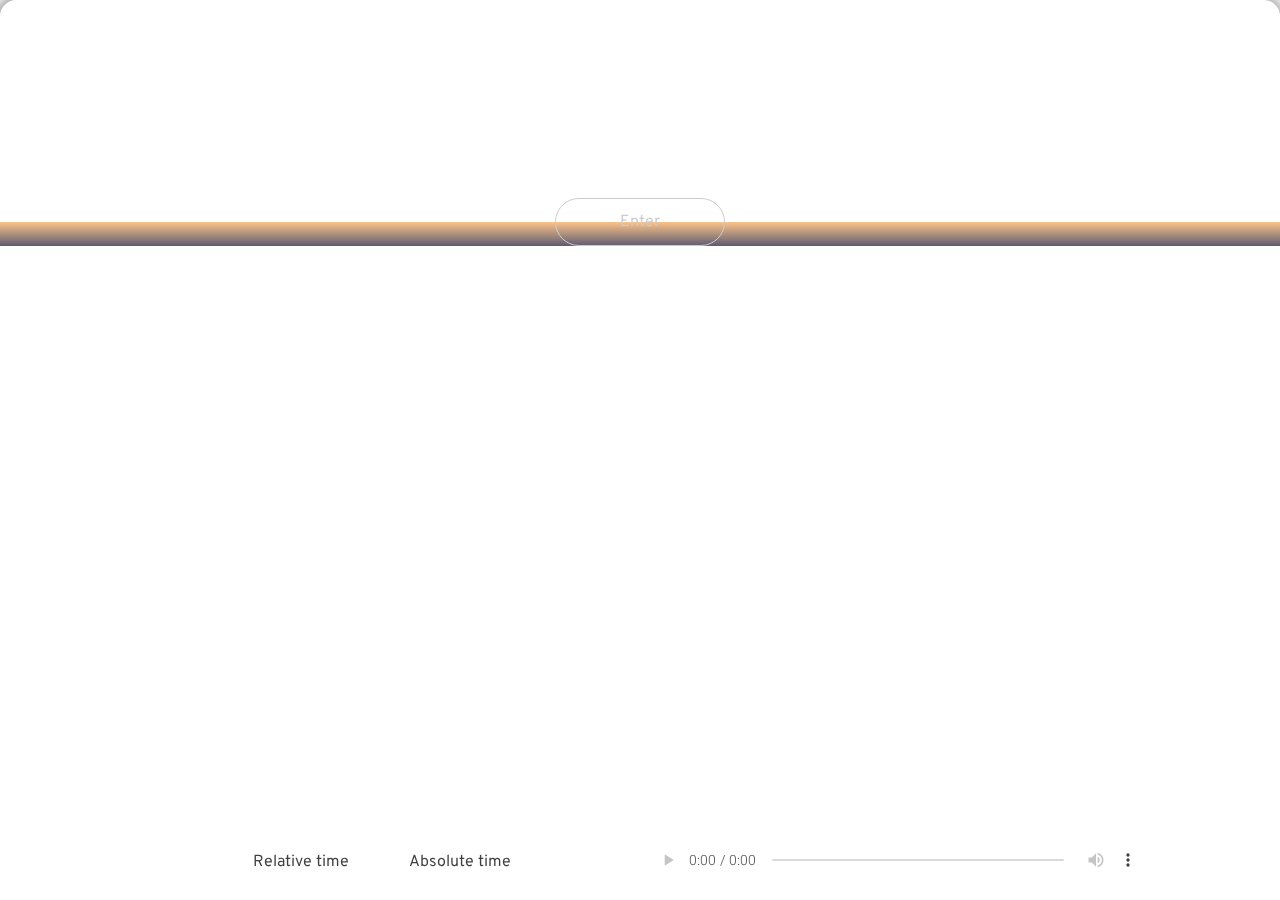
==== commit 0caed50f: "remove stuff" ====
--- a/index.html
+++ b/index.html
@@ -22,7 +22,7 @@
 </div>
 
 <!-- people filters -->
-<div id="perspective-filter">
+<div id="perspective-filter" style="display:none">
 	<div class="label" style="display:inline-block">Filter</div>
 	<i style="display:inline-block" class="material-icons">remove_red_eye</i>
 </div>
@@ -63,7 +63,7 @@
 
 
 <!-- vis perspective -->
-<div class="perspective">
+<div class="perspective" style="display:none;">
 		<div class="option" id="spatial">
 			<div class="label">Moments</div>
 			<div class="circle-button" alt="Which moments did which participants comment on?">
